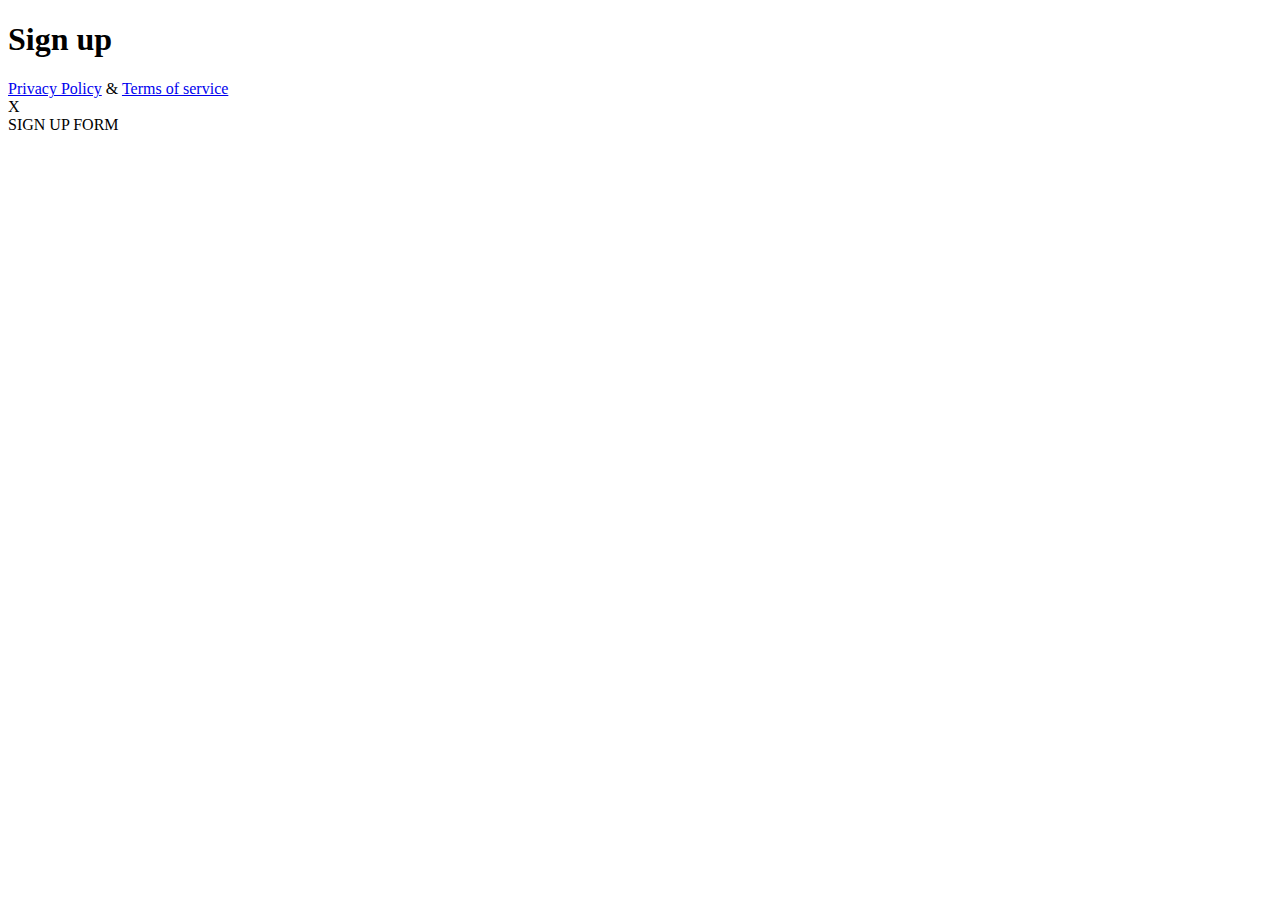
==== index.html @ e79eacc3 "initial html ir class" ====
<!DOCTYPE html>
<html lang="en">
<head>
    <meta charset="UTF-8">
    <meta http-equiv="X-UA-Compatible" content="IE=edge">
    <meta name="viewport" content="width=device-width, initial-scale=1.0">
    <title>Projektas SignUp</title>
    <link rel="stylesheet" href="./css/main.css">
</head>
<body>
    <main class="container">
        <div class="left-column">
            <h1 class="main-title">Sign up</h1>
            <footer class="bottom-links">
                <a href="#">Privacy Policy</a>
                <span>&</span>
                <a href="#">Terms of service</a>                
            </footer>
        </div>
        <div class="right-column">
            <div class="close">X</div>
            <form class="form">
                SIGN UP FORM
            </form>
        </div>
        
    </main>
</body>
</html>
---- css/main.css ----
body *{
    box-sizing: border-box;
}

body {
}

.container {
    }
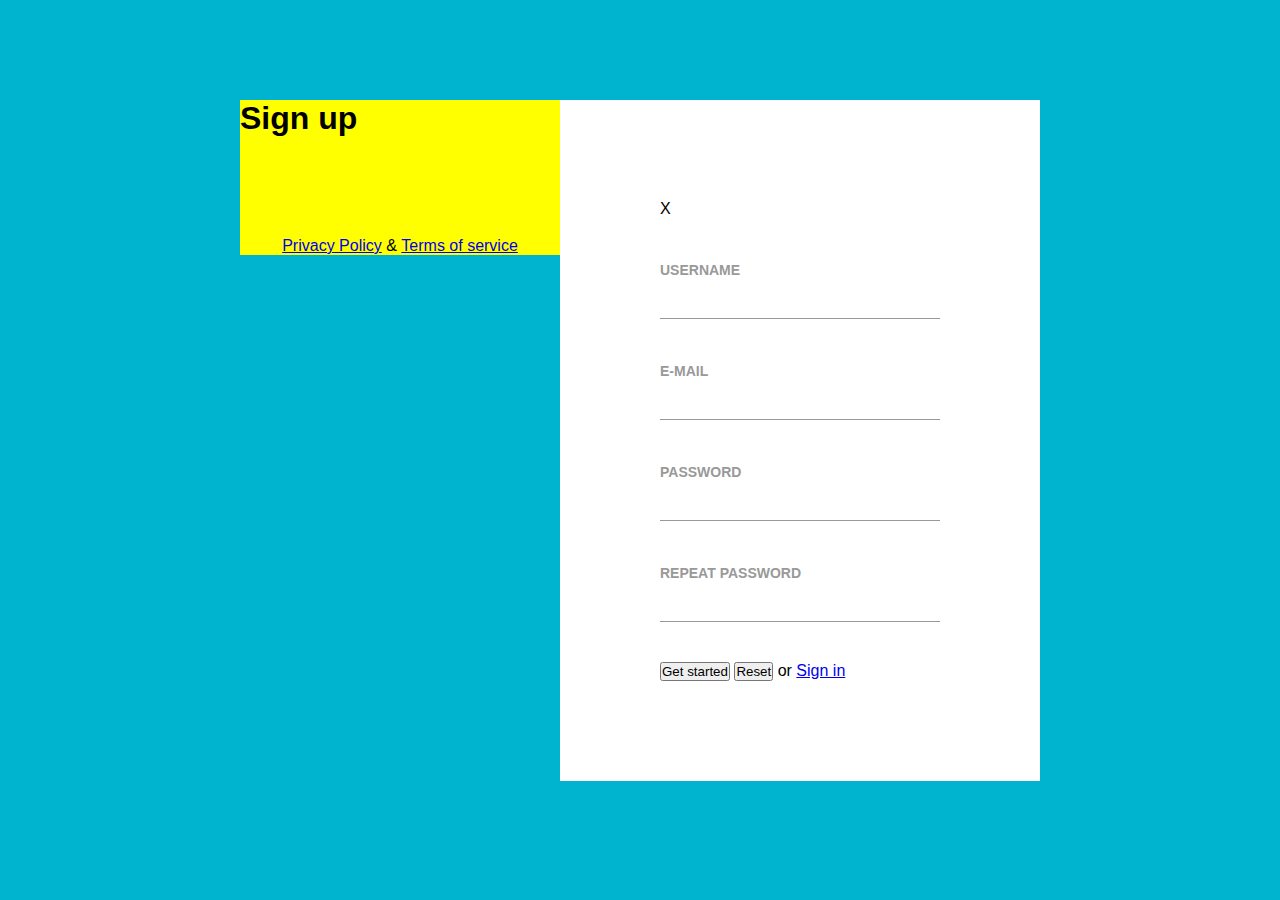
==== commit 5ec2a010: "forma" ====
--- a/index.html
+++ b/index.html
@@ -20,7 +20,29 @@
         <div class="right-column">
             <div class="close">X</div>
             <form class="form">
-                SIGN UP FORM
+                <div class="form-row">
+                    <label for="">Username</label>
+                    <input type="text">
+                </div>
+                <div class="form-row">
+                    <label for="">E-mail</label>
+                    <input type="email">
+                </div> 
+                <div class="form-row">
+                    <label for="">Password</label>
+                    <input type="password">
+                </div> 
+                <div class="form-row">
+                    <label for="">Repeat password</label>
+                    <input type="password">
+                </div> 
+                <div class="form-row">
+                    <button type="submit">Get started</button>
+                    <button type="reset">Reset</button>
+                    <span>or</span>
+                    <a href="#">Sign in</a>
+                </div>
+    
             </form>
         </div>
         
--- a/css/main.css
+++ b/css/main.css
@@ -1,10 +1,102 @@
+body,
 body *{
+    margin: 0;
+    padding: 0;
+    vertical-align: top;
     box-sizing: border-box;
+    font-family: 'Gill Sans', 'Gill Sans MT', Calibri, 'Trebuchet MS', sans-serif;
 }
 
 body {
+    background-color: #00b4d0;;
 }
 
 .container {
+    display: inline-block;
+    width: 800px;
+    margin-top: 100px;
+    margin-left: calc(50% - 400px);
     }
 
+.left-column {
+    display: inline-block;
+    width: 40%;
+    float: left;
+    background-color: yellow;
+}
+
+.main-title {
+
+}
+
+.bottom-links {
+    display: inline-block;
+    width: 100%;
+    margin-top: 100px;
+    text-align: center;
+
+}
+
+.bottom-links > a {
+
+}
+
+.bottom-links > span {
+
+}
+
+.right-column {
+    display: inline-block;
+    width: 60%;
+    padding: 100px;
+    float: left;
+    background-color: white;
+}
+
+.close {
+
+}
+
+.form {
+    display: inline-block;
+    width: 100%;
+}
+
+.form > .form-row {
+    display: inline-block;
+    width: 100%;
+    margin-top: 40px;
+
+}
+
+label {
+    display: inline-block;
+    width: 100%;
+    line-height: 24px;
+    font-size: 14px;
+    font-weight: bold;
+    text-transform: uppercase;
+    color: #999;
+
+}
+
+input {
+    display: inline-block;
+    width: 100%;
+    font-size: 20px;
+    line-height: 1.8em;
+   border: none;
+   border-bottom: #999 solid 1px;
+}
+
+button {
+    
+}
+
+.form-row > span {
+
+}
+
+.form-row > a {
+
+}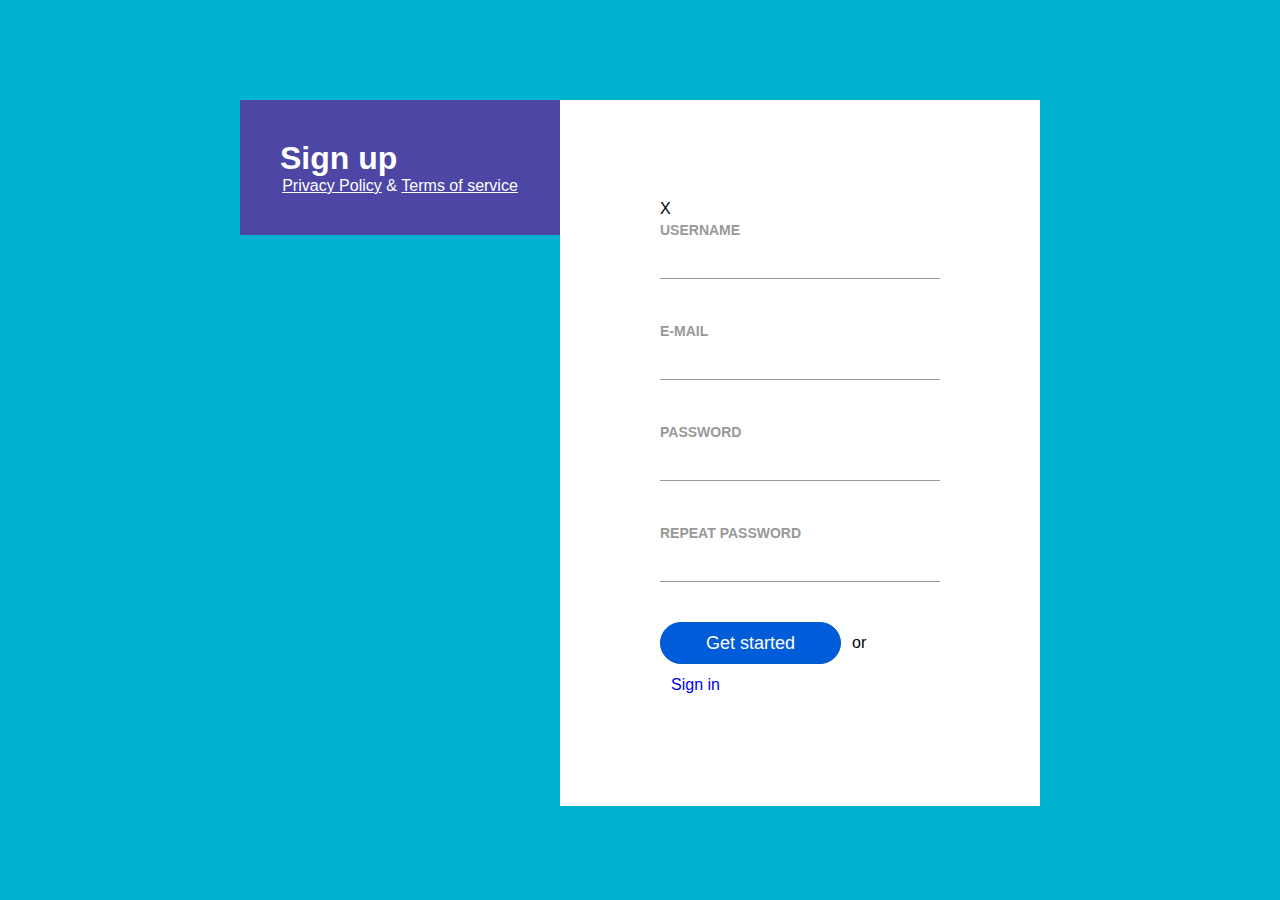
==== commit 55864c3b: "formos css" ====
--- a/index.html
+++ b/index.html
@@ -21,24 +21,23 @@
             <div class="close">X</div>
             <form class="form">
                 <div class="form-row">
-                    <label for="">Username</label>
-                    <input type="text">
+                    <label for="username">Username</label>
+                    <input id="username" type="text">
                 </div>
                 <div class="form-row">
-                    <label for="">E-mail</label>
-                    <input type="email">
+                    <label for="email">E-mail</label>
+                    <input id= "email" type="email" required>
                 </div> 
                 <div class="form-row">
-                    <label for="">Password</label>
-                    <input type="password">
+                    <label for="pass">Password</label>
+                    <input id="pass" type="password" required>
                 </div> 
                 <div class="form-row">
-                    <label for="">Repeat password</label>
-                    <input type="password">
+                    <label for="repass">Repeat password</label>
+                    <input id="repass" type="password" required>
                 </div> 
                 <div class="form-row">
                     <button type="submit">Get started</button>
-                    <button type="reset">Reset</button>
                     <span>or</span>
                     <a href="#">Sign in</a>
                 </div>
--- a/css/main.css
+++ b/css/main.css
@@ -13,16 +13,16 @@
 
 .container {
     display: inline-block;
-    width: 800px;
-    margin-top: 100px;
-    margin-left: calc(50% - 400px);
+    width: 800px;    
+    margin: 100px calc(50% - 400px) 0;
     }
 
 .left-column {
-    display: inline-block;
     width: 40%;
     float: left;
-    background-color: yellow;
+    padding: 40px;    
+    background-color: #4c46a5;
+    color: #fff;
 }
 
 .main-title {
@@ -32,12 +32,13 @@
 .bottom-links {
     display: inline-block;
     width: 100%;
-    margin-top: 100px;
     text-align: center;
+    
 
 }
 
 .bottom-links > a {
+    color: #fff;
 
 }
 
@@ -65,8 +66,11 @@
 .form > .form-row {
     display: inline-block;
     width: 100%;
+    
+}
+
+.form-row + .form-row {
     margin-top: 40px;
-
 }
 
 label {
@@ -90,13 +94,28 @@
 }
 
 button {
+    float: left;
+    padding: 10px 45px;    
+    background-color: #015cda;
+    border: 1px solid #0259ca;
+    color: #fff;
+    font-size: 18px;
+    line-height: 20px;
+    border-radius: 21px;
     
 }
 
 .form-row > span {
+    float: left;
+    padding: 11px; 
+    /* padingas + borderis */
+    line-height: 20px;
 
 }
 
 .form-row > a {
-
+    float: left;
+    text-decoration: none;
+    padding: 11px; 
+    line-height: 20px;
 }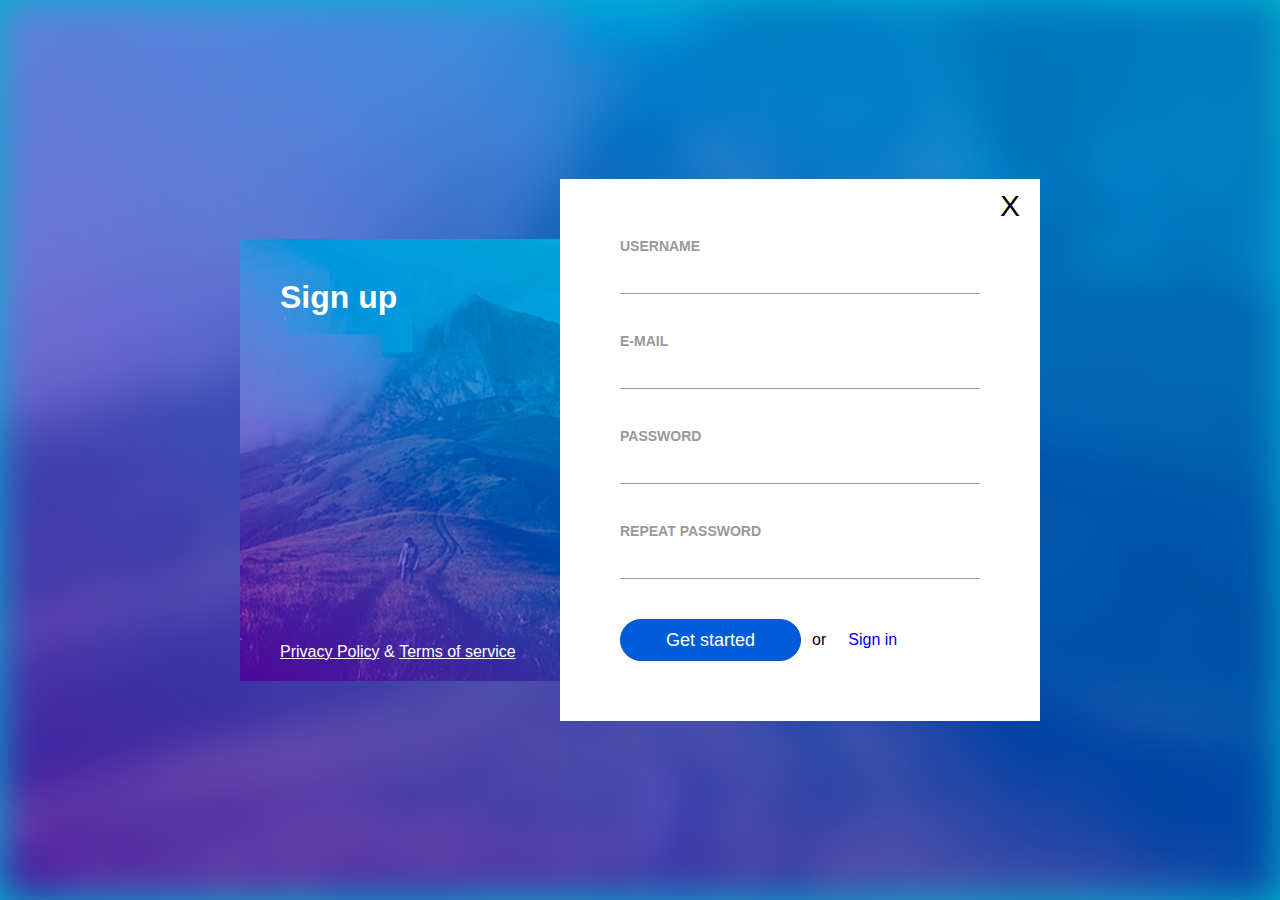
==== commit 5315a8ea: "Bacground css" ====
--- a/index.html
+++ b/index.html
@@ -8,6 +8,7 @@
     <link rel="stylesheet" href="./css/main.css">
 </head>
 <body>
+    <div class="background"></div>
     <main class="container">
         <div class="left-column">
             <h1 class="main-title">Sign up</h1>
--- a/css/main.css
+++ b/css/main.css
@@ -8,21 +8,41 @@
 }
 
 body {
-    background-color: #00b4d0;;
+    background-color: #00b4d0;
+    
+}
+
+.background {
+    background-image: url(../img/hill.png);
+    background-size: cover;
+    background-position: center;
+    height: 100vh;
+    filter: blur(20px);
+    
 }
 
 .container {
     display: inline-block;
     width: 800px;    
-    margin: 100px calc(50% - 400px) 0;
+    position: absolute;
+    top: 50%;
+    left: 50%;
+    transform: translate(-50%, -50%);
     }
 
 .left-column {
     width: 40%;
     float: left;
+    margin-top: 20px;
     padding: 40px;    
-    background-color: #4c46a5;
+    background-color: #a00000;
+    background-image: url(../img/hill.png);
+    background-size: cover;
+    background-position: center;
     color: #fff;
+    position: absolute;
+    top: 40px;
+    bottom: 40px;
 }
 
 .main-title {
@@ -30,11 +50,10 @@
 }
 
 .bottom-links {
-    display: inline-block;
-    width: 100%;
-    text-align: center;
-    
-
+    position: absolute;
+    bottom: 20px;
+    right: 40px;
+    left: 40px;
 }
 
 .bottom-links > a {
@@ -47,15 +66,23 @@
 }
 
 .right-column {
-    display: inline-block;
     width: 60%;
-    padding: 100px;
-    float: left;
+    padding: 60px;
+    float: right;
     background-color: white;
+    position: relative;
 }
 
 .close {
-
+    display: inline-block;
+    width: 60px;
+    height: 60px;
+    position: absolute;
+    top: 0;
+    right: 0;
+    text-align: center;
+    font-size: 30px;
+    line-height: 54px;
 }
 
 .form {
@@ -66,7 +93,6 @@
 .form > .form-row {
     display: inline-block;
     width: 100%;
-    
 }
 
 .form-row + .form-row {
@@ -76,8 +102,8 @@
 label {
     display: inline-block;
     width: 100%;
-    line-height: 24px;
     font-size: 14px;
+    line-height: 15px;    
     font-weight: bold;
     text-transform: uppercase;
     color: #999;
@@ -89,8 +115,8 @@
     width: 100%;
     font-size: 20px;
     line-height: 1.8em;
-   border: none;
-   border-bottom: #999 solid 1px;
+    border: none;
+    border-bottom: #999 solid 1px;
 }
 
 button {
@@ -108,7 +134,6 @@
 .form-row > span {
     float: left;
     padding: 11px; 
-    /* padingas + borderis */
     line-height: 20px;
 
 }
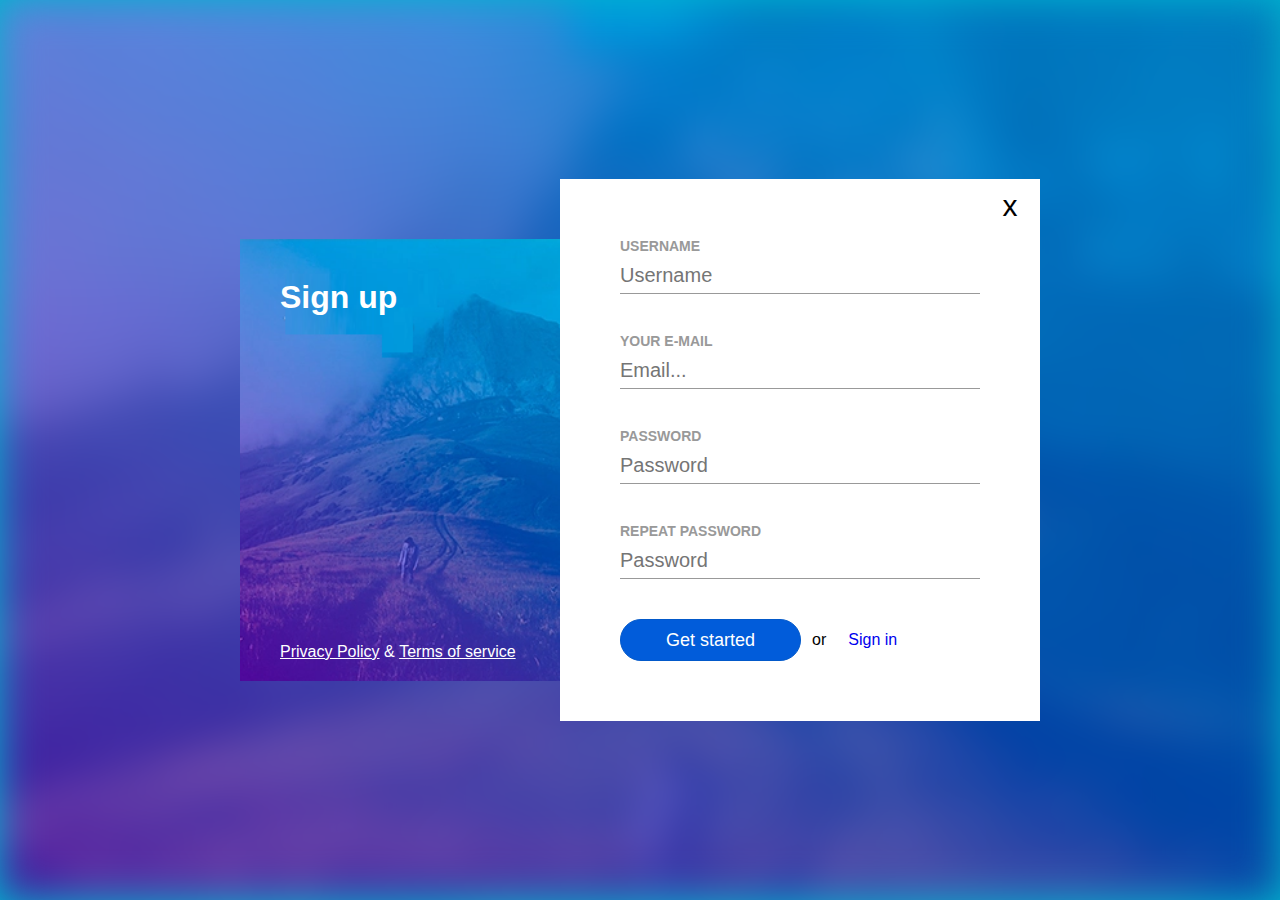
==== commit 55488e26: "hover and favicon" ====
--- a/index.html
+++ b/index.html
@@ -6,6 +6,8 @@
     <meta name="viewport" content="width=device-width, initial-scale=1.0">
     <title>Projektas SignUp</title>
     <link rel="stylesheet" href="./css/main.css">
+    <link rel="stylesheet" href="./css/form.css">
+    <link rel="shortcut icon" href="./favicon.png" type=img/png>
 </head>
 <body>
     <div class="background"></div>
@@ -19,23 +21,24 @@
             </footer>
         </div>
         <div class="right-column">
-            <div class="close">X</div>
+            <div class="close">x</div>
             <form class="form">
                 <div class="form-row">
                     <label for="username">Username</label>
-                    <input id="username" type="text">
+                    <input id="username" type="text" placeholder="Username"> 
+                    <!-- placeholder="Username" inputo lauke pridetu "username" teksta -->
                 </div>
                 <div class="form-row">
-                    <label for="email">E-mail</label>
-                    <input id= "email" type="email" required>
+                    <label for="email">Your e-mail</label>
+                    <input id= "email" type="email" required placeholder="Email...">
                 </div> 
                 <div class="form-row">
                     <label for="pass">Password</label>
-                    <input id="pass" type="password" required>
+                    <input id="pass" type="password" placeholder="Password" required>
                 </div> 
                 <div class="form-row">
                     <label for="repass">Repeat password</label>
-                    <input id="repass" type="password" required>
+                    <input id="repass" type="password" placeholder="Password" required>
                 </div> 
                 <div class="form-row">
                     <button type="submit">Get started</button>
